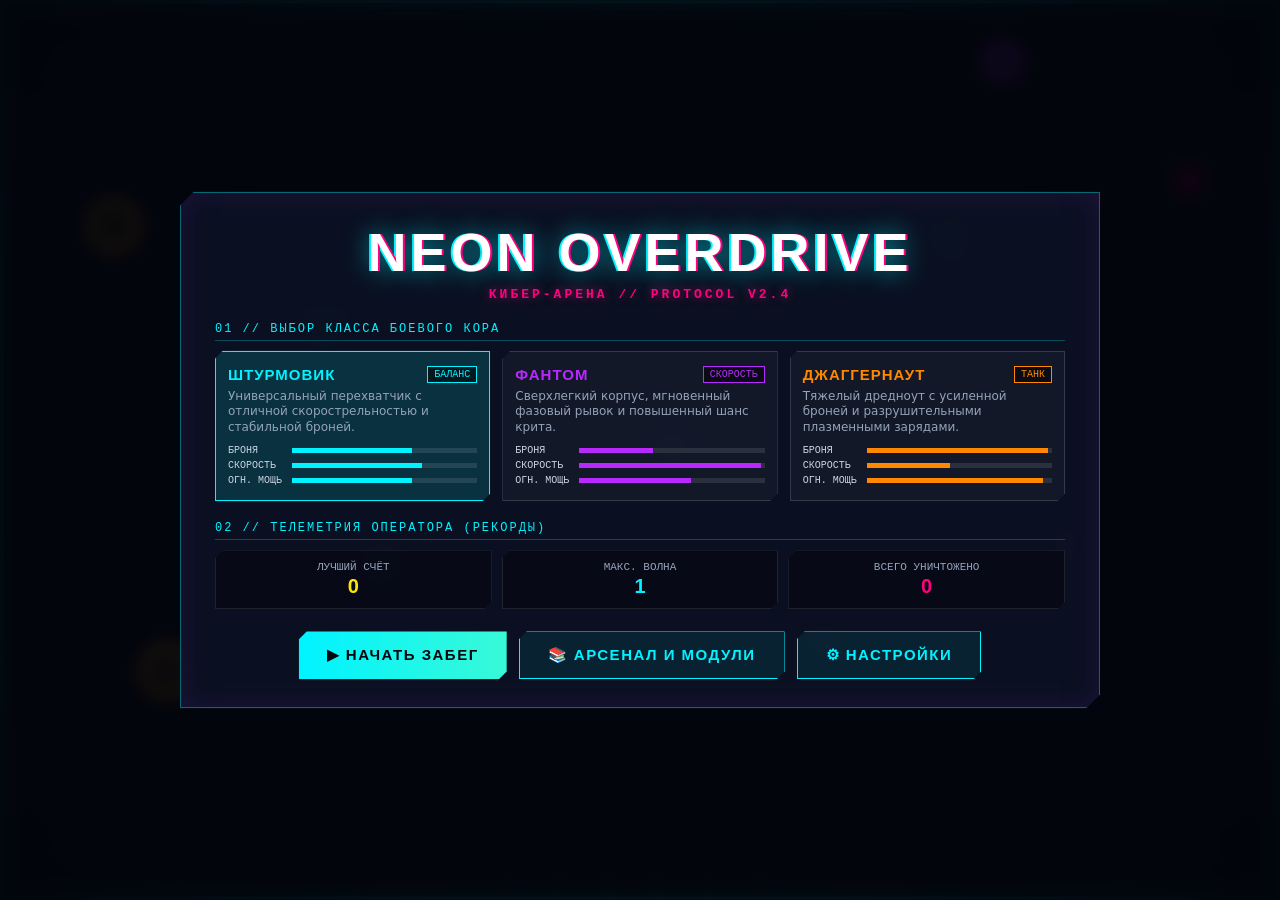
==== index.html @ 17bf81c7 "Add files via upload" ====
<!DOCTYPE html>
<html lang="ru">
<head>
    <meta charset="UTF-8">
    <meta name="viewport" content="width=device-width, initial-scale=1.0, maximum-scale=1.0, user-scalable=no">
    <title>Neon Overdrive — Играть онлайн в киберпанк арена-шутер</title>
    <link rel="stylesheet" href="style.css">
    <meta name="description" content="Динамичный неоновый киберпанк арена-шутер с прокачкой модулей, боссами и мобильным управлением. Играйте бесплатно в браузере!">
    <meta name="keywords" content="Neon Overdrive, киберпанк игра, браузерный шутер, играть онлайн">
</head>
<body>

    <div class="vignette"></div>
    <div class="scanlines"></div>

    <canvas id="gameCanvas"></canvas>

    <div id="hud">
        <div class="hud-top">
            <div class="hud-top-left cyber-clip-sm">
                <div class="hud-bar-row">
                    <div class="hud-bar-header">
                        <span style="color: var(--neon-pink);">КОРПУС [HP]</span>
                        <span id="hpText">100 / 100</span>
                    </div>
                    <div class="bar-track">
                        <div class="bar-fill" id="hpFill"></div>
                        <div id="hpDamageFlash"></div>
                    </div>
                </div>
                <div class="hud-bar-row">
                    <div class="hud-bar-header">
                        <span style="color: var(--neon-cyan);" id="lvlText">УРОВЕНЬ 1</span>
                        <span id="xpText" style="color: #94a3b8;">0 / 60 XP</span>
                    </div>
                    <div class="bar-track" style="height: 8px;">
                        <div class="bar-fill" id="xpFill"></div>
                    </div>
                </div>
            </div>

            <div class="hud-top-center">
                <div class="wave-panel cyber-clip-sm">
                    <div class="wave-badge" id="waveBadge">ВОЛНА 1</div>
                    <div class="timer-badge" id="survivalTimer">00:00</div>
                </div>
                <div class="boss-warning cyber-clip-sm" id="bossWarning">⚠ ОБНАРУЖЕН КИБЕР-БОСС ⚠</div>
            </div>

            <!-- Правый блок: Счет, Комбо, Кнопки Паузы и Звука -->
            <div class="hud-top-right">
                <div class="score-panel cyber-clip-sm">
                    <div class="score-value" id="scoreText">0</div>
                    <div class="combo-row">
                        <div class="combo-box" id="comboText">x1.0</div>
                        <div class="combo-timer-track">
                            <div class="combo-timer-fill" id="comboTimerFill"></div>
                        </div>
                    </div>
                </div>
                <div class="hud-icon-btns">
                    <button class="hud-btn cyber-clip-sm" id="hudPauseBtn" title="Пауза [ESC]">⏸ ESC</button>
                    <button class="hud-btn cyber-clip-sm" id="hudSoundBtn" title="Звук">🔊</button>
                </div>
            </div>
        </div>

        <!-- Нижняя панель -->
        <div class="hud-bottom">
            <!-- Левый нижний блок: Фазовый рывок и класс корабля -->
            <div class="hud-bottom-left cyber-clip-sm">
                <div class="hud-bar-header">
                    <span style="color: var(--neon-cyan);">ФАЗОВЫЙ РЫВОК [SHIFT/ПКМ]</span>
                    <span id="dashText" style="color: var(--neon-green);">ГОТОВ</span>
                </div>
                <div class="bar-track" style="height: 8px; margin-top: 4px;">
                    <div class="bar-fill" id="dashFill"></div>
                </div>
                <div class="ship-badge">
                    <span id="hudShipName">КОР: ШТУРМОВИК</span>
                    <span id="hudAutoFire" style="color: var(--neon-yellow);">АВТО-ОГОНЬ: ВЫКЛ</span>
                </div>
            </div>

            <!-- Центр снизу: Активные модули -->
            <div class="hud-modules-bar" id="hudModulesBar"></div>

            <!-- Правый нижний блок: Мини-радар -->
            <div class="radar-box cyber-clip-sm">
                <canvas id="radarCanvas" width="112" height="112"></canvas>
                <div class="radar-label">ТАКТ-РАДАР</div>
            </div>
        </div>
    </div>

    <!-- ================= 1. ГЛАВНОЕ МЕНЮ (TITLE SCREEN) ================= -->
    <div class="overlay-screen" id="startScreen">
        <div class="panel cyber-clip">
            <div class="glitch-title">NEON OVERDRIVE</div>
            <div class="protocol-sub">КИБЕР-АРЕНА // PROTOCOL v2.4</div>

            <div class="section-heading">01 // ВЫБОР КЛАССА БОЕВОГО КОРА</div>
            <div class="ship-selector" id="shipSelectorContainer"></div>

            <div class="section-heading">02 // ТЕЛЕМЕТРИЯ ОПЕРАТОРА (РЕКОРДЫ)</div>
            <div class="career-stats">
                <div class="career-box cyber-clip-sm">
                    <div class="career-label">ЛУЧШИЙ СЧЁТ</div>
                    <div class="career-val" id="careerBestScore">0</div>
                </div>
                <div class="career-box cyber-clip-sm">
                    <div class="career-label">МАКС. ВОЛНА</div>
                    <div class="career-val" id="careerMaxWave" style="color: var(--neon-cyan);">1</div>
                </div>
                <div class="career-box cyber-clip-sm">
                    <div class="career-label">ВСЕГО УНИЧТОЖЕНО</div>
                    <div class="career-val" id="careerTotalKills" style="color: var(--neon-pink);">0</div>
                </div>
            </div>

            <div class="menu-actions">
                <button class="neon-btn cyber-clip-sm" id="startBtn">▶ НАЧАТЬ ЗАБЕГ</button>
                <button class="neon-btn secondary cyber-clip-sm" id="openCodexBtn">📚 АРСЕНАЛ И МОДУЛИ</button>
                <button class="neon-btn secondary cyber-clip-sm" id="openSettingsBtn">⚙ НАСТРОЙКИ</button>
            </div>
        </div>
    </div>

    <!-- ================= ОКНО: АРСЕНАЛ И МОДУЛИ ================= -->
    <div class="overlay-screen hidden" id="codexScreen">
        <div class="panel cyber-clip">
            <div class="glitch-title" style="font-size: 30px;">БАЗА ДАННЫХ АРЕНЫ</div>
            <div class="protocol-sub" style="margin-bottom: 14px;">СПРАВОЧНИК МОДУЛЕЙ И ПРОТИВНИКОВ</div>

            <div class="tabs-header">
                <button class="tab-btn active cyber-clip-sm" id="tabModulesBtn">КИБЕР-МОДУЛИ (11)</button>
                <button class="tab-btn cyber-clip-sm" id="tabEnemiesBtn">УГРОЗЫ АРЕНЫ (5)</button>
            </div>

            <div class="codex-grid" id="codexGrid"></div>

            <button class="neon-btn secondary cyber-clip-sm" id="closeCodexBtn">← НАЗАД В МЕНЮ</button>
        </div>
    </div>

    <!-- ================= ОКНО: НАСТРОЙКИ ================= -->
    <div class="overlay-screen hidden" id="settingsScreen">
        <div class="panel cyber-clip" style="max-width: 620px;">
            <div class="glitch-title" style="font-size: 30px;">СИСТЕМНЫЕ НАСТРОЙКИ</div>
            <div class="protocol-sub" style="margin-bottom: 18px;">КОНФИГУРАЦИЯ ИНТЕРФЕЙСА И СЕНСОРОВ</div>

            <div class="settings-list">
                <div class="setting-row cyber-clip-sm">
                    <label for="sfxVolumeSlider">ГРОМКОСТЬ ЗВУКА (SFX): <span id="sfxVolumeVal" style="color: var(--neon-cyan);">100%</span></label>
                    <input type="range" id="sfxVolumeSlider" min="0" max="100" value="100">
                </div>
                <div class="setting-row cyber-clip-sm">
                    <label for="shakeIntensitySlider">ТРЯСКА ЭКРАНА: <span id="shakeIntensityVal" style="color: var(--neon-cyan);">100%</span></label>
                    <input type="range" id="shakeIntensitySlider" min="0" max="150" value="100">
                </div>
                <div class="setting-row cyber-clip-sm">
                    <label>АВТО-СТРЕЛЬБА (БЕЗ ЗАЖАТИЯ ЛКМ)</label>
                    <button class="toggle-btn off cyber-clip-sm" id="autoFireToggle">ВЫКЛ</button>
                </div>
                <div class="setting-row cyber-clip-sm">
                    <label>ВСПЛЫВАЮЩИЕ ЦИФРЫ УРОНА</label>
                    <button class="toggle-btn cyber-clip-sm" id="damageNumbersToggle">ВКЛ</button>
                </div>
            </div>

            <button class="neon-btn cyber-clip-sm" id="closeSettingsBtn">СОХРАНИТЬ И ВЕРНУТЬСЯ</button>
        </div>
    </div>

    <!-- ================= 3. ДЕТАЛЬНОЕ МЕНЮ ПАУЗЫ (ESC) ================= -->
    <div class="overlay-screen hidden" id="pauseScreen">
        <div class="panel pause-panel cyber-clip">
            <div class="pause-header">
                <div>
                    <div class="pause-title">СИСТЕМА НА ПАУЗЕ</div>
                    <div style="font-family: var(--font-mono); font-size: 12px; color: #94a3b8;">ТАКТИЧЕСКИЙ ТЕРМИНАЛ // НАЖМИТЕ [ESC] ДЛЯ ВОЗВРАТА В БОЙ</div>
                </div>
                <div style="font-family: var(--font-mono); font-size: 13px; color: var(--neon-yellow);" id="pauseShipTitle">КОР: ШТУРМОВИК</div>
            </div>

            <div class="pause-grid">
                <!-- Левая колонка: Тактическая сводка характеристик -->
                <div class="pause-col cyber-clip-sm">
                    <div class="pause-col-title">01 // ХАРАКТЕРИСТИКИ КОРА</div>
                    <div class="stat-line"><span>ЦЕЛОСТНОСТЬ (HP):</span><span id="pStatHp" style="color: var(--neon-pink);">100 / 100</span></div>
                    <div class="stat-line"><span>УРОН ЗА СНАРЯД:</span><span id="pStatDmg">24</span></div>
                    <div class="stat-line"><span>СКОРОСТРЕЛЬНОСТЬ:</span><span id="pStatRate">5.5 / СЕК</span></div>
                    <div class="stat-line"><span>ЗАЛП (СНАРЯДОВ):</span><span id="pStatProj">1</span></div>
                    <div class="stat-line"><span>ШАНС / МНОЖ. КРИТА:</span><span id="pStatCrit" style="color: var(--neon-yellow);">15% / x1.5</span></div>
                    <div class="stat-line"><span>СКОРОСТЬ ПОЛЁТА:</span><span id="pStatSpeed">330</span></div>
                    <div class="stat-line"><span>ПЕРЕЗАРЯДКА РЫВКА:</span><span id="pStatDash">1.60 СЕК</span></div>
                    <div class="stat-line"><span>ПРОБОЙ / РИКОШЕТ:</span><span id="pStatPierce">0 / 0</span></div>
                    <div class="stat-line"><span>НАНО-СИФОН (ЛЕЧЕНИЕ):</span><span id="pStatVamp" style="color: var(--neon-green);">0%</span></div>
                    <div class="stat-line"><span>ОРБИТАЛЬНЫЕ ДРОНЫ:</span><span id="pStatDrones">0</span></div>
                </div>

                <!-- Центральная колонка: Статистика текущего забега -->
                <div class="pause-col cyber-clip-sm">
                    <div class="pause-col-title">02 // ТЕЛЕМЕТРИЯ ЗАБЕГА</div>
                    <div class="stat-line"><span>ТЕКУЩАЯ ВОЛНА:</span><span id="pRunWave" style="color: var(--neon-cyan);">1</span></div>
                    <div class="stat-line"><span>ВРЕМЯ В БОЮ:</span><span id="pRunTime">00:00</span></div>
                    <div class="stat-line"><span>УНИЧТОЖЕНО ВРАГОВ:</span><span id="pRunKills">0</span></div>
                    <div class="stat-line"><span>СОБРАНО КРИСТАЛЛОВ:</span><span id="pRunCrystals" style="color: var(--neon-green);">0</span></div>
                    <div class="stat-line"><span>НАНЕСЕНО УРОНА:</span><span id="pRunDamage">0</span></div>
                    <div class="stat-line"><span>УРОВЕНЬ СИСТЕМЫ:</span><span id="pRunLevel">1</span></div>
                    <div class="stat-line"><span>ТЕКУЩИЙ СЧЁТ:</span><span id="pRunScore" style="color: var(--neon-yellow);">0</span></div>
                    <div class="stat-line"><span>ЛИЧНЫЙ РЕКОРД:</span><span id="pRunBest">0</span></div>
                </div>

                <!-- Правая колонка: Установленные модули и быстрые настройки -->
                <div class="pause-col cyber-clip-sm">
                    <div class="pause-col-title">03 // УСТАНОВЛЕННЫЕ МОДУЛИ</div>
                    <div class="pause-modules-grid" id="pauseModulesGrid">
                        <div style="font-size: 12px; color: #64748b; font-family: var(--font-mono);">Модули ещё не установлены</div>
                    </div>

                    <div class="pause-quick-settings">
                        <div style="font-family: var(--font-mono); font-size: 11px; color: var(--neon-cyan);">БЫСТРАЯ НАСТРОЙКА</div>
                        <div style="display: flex; justify-content: space-between; align-items: center; font-family: var(--font-mono); font-size: 12px;">
                            <span>ГРОМКОСТЬ SFX:</span>
                            <input type="range" id="pauseSfxSlider" min="0" max="100" value="100" style="width: 110px;">
                        </div>
                        <div style="display: flex; justify-content: space-between; align-items: center; font-family: var(--font-mono); font-size: 12px;">
                            <span>ТРЯСКА КАМЕРЫ:</span>
                            <button class="toggle-btn cyber-clip-sm" id="pauseShakeToggle" style="padding: 3px 10px;">ВКЛ</button>
                        </div>
                        <div style="display: flex; justify-content: space-between; align-items: center; font-family: var(--font-mono); font-size: 12px;">
                            <span>АВТО-ОГОНЬ:</span>
                            <button class="toggle-btn off cyber-clip-sm" id="pauseAutoFireToggle" style="padding: 3px 10px;">ВЫКЛ</button>
                        </div>
                    </div>
                </div>
            </div>

            <div class="menu-actions">
                <button class="neon-btn cyber-clip-sm" id="resumeBtn">▶ ПРОДОЛЖИТЬ [ESC]</button>
                <button class="neon-btn secondary cyber-clip-sm" id="pauseRestartBtn">↻ ПЕРЕЗАПУСТИТЬ</button>
                <button class="neon-btn danger cyber-clip-sm" id="pauseMainMenuBtn">⌂ В ГЛАВНОЕ МЕНЮ</button>
            </div>
        </div>
    </div>

    <div class="overlay-screen hidden" id="upgradeScreen">
        <div class="panel cyber-clip">
            <div class="glitch-title" style="font-size: 32px; color: var(--neon-yellow);">СИНТЕЗ МОДУЛЯ</div>
            <div class="protocol-sub" style="color: #cbd5e1; margin-bottom: 18px;">ВЫБЕРИТЕ КИБЕРНЕТИЧЕСКОЕ УЛУЧШЕНИЕ</div>
            <div class="cards-row" id="upgradeCardsContainer"></div>
        </div>
    </div>

    <div class="overlay-screen hidden" id="gameOverScreen">
        <div class="panel cyber-clip">
            <div class="glitch-title" style="font-size: 36px; text-shadow: 2px 0 var(--neon-red), -2px 0 var(--neon-pink);">СИСТЕМА ОТКЛЮЧЕНА</div>
            <div class="protocol-sub" id="newRecordBadge" style="color: var(--neon-yellow); display: none; margin-bottom: 10px;">★ УСТАНОВЛЕН НОВЫЙ РЕКОРД АРЕНЫ ★</div>

            <div class="gameover-stats">
                <div class="stat-box cyber-clip-sm">
                    <div class="stat-label">ИТОГОВЫЙ СЧЁТ</div>
                    <div class="stat-val" id="finalScore">0</div>
                </div>
                <div class="stat-box cyber-clip-sm">
                    <div class="stat-label">ВОЛНА / ВРЕМЯ</div>
                    <div class="stat-val" id="finalWaveTime" style="color: var(--neon-pink);">1 / 00:00</div>
                </div>
                <div class="stat-box cyber-clip-sm">
                    <div class="stat-label">УНИЧТОЖЕНО</div>
                    <div class="stat-val" id="finalKills" style="color: var(--neon-green);">0</div>
                </div>
                <div class="stat-box cyber-clip-sm">
                    <div class="stat-label">НАНЕСЕНО УРОНА</div>
                    <div class="stat-val" id="finalDamage" style="color: var(--neon-yellow);">0</div>
                </div>
            </div>

            <div class="section-heading">СОБРАННЫЕ МОДУЛИ В ЭТОМ ЗАБЕГЕ</div>
            <div class="pause-modules-grid" id="gameOverModulesGrid" style="max-height: 115px; margin-bottom: 20px; text-align: left;"></div>

            <div class="menu-actions">
                <button class="neon-btn cyber-clip-sm" id="restartBtn">↻ ИГРАТЬ СНОВА [ENTER]</button>
                <button class="neon-btn secondary cyber-clip-sm" id="overMainMenuBtn">⌂ В ГЛАВНОЕ МЕНЮ</button>
            </div>
        </div>
    </div>


    <script src="script.js"></script>
</body>
</html>
---- style.css ----
:root {
            --bg-dark: #05060c;
            --neon-cyan: #00f3ff;
            --neon-pink: #ff007f;
            --neon-purple: #b829ff;
            --neon-yellow: #ffe600;
            --neon-green: #00ff88;
            --neon-red: #ff2a2a;
            --neon-orange: #ff8800;
            --glass-bg: rgba(8, 12, 24, 0.86);
            --glass-panel: rgba(12, 18, 36, 0.9);
            --glass-border: rgba(0, 243, 255, 0.38);
            --font-display: 'Segoe UI', 'Orbitron', 'Arial Black', Impact, sans-serif;
            --font-mono: 'Consolas', 'Courier New', monospace;
            --font-ui: 'Segoe UI', system-ui, -apple-system, sans-serif;
        }

        * {
            box-sizing: border-box;
            margin: 0;
            padding: 0;
            user-select: none;
            -webkit-user-select: none;
        }

        html, body {
            width: 100%;
            height: 100%;
            overflow: hidden;
            background-color: var(--bg-dark);
            font-family: var(--font-ui);
            color: #f1f5f9;
        }

        #gameCanvas {
            display: block;
            width: 100vw;
            height: 100vh;
            cursor: crosshair;
        }

        .scanlines {
            position: fixed;
            inset: 0;
            pointer-events: none;
            background: linear-gradient(
                rgba(18, 16, 16, 0) 50%, 
                rgba(0, 0, 0, 0.22) 50%
            );
            background-size: 100% 4px;
            z-index: 5;
        }

        .vignette {
            position: fixed;
            inset: 0;
            pointer-events: none;
            background: radial-gradient(circle at center, transparent 55%, rgba(2, 3, 8, 0.85) 100%);
            z-index: 4;
        }

        .cyber-clip {
            clip-path: polygon(
                14px 0, 100% 0, 
                100% calc(100% - 14px), calc(100% - 14px) 100%, 
                0 100%, 0 14px
            );
        }

        .cyber-clip-sm {
            clip-path: polygon(
                8px 0, 100% 0, 
                100% calc(100% - 8px), calc(100% - 8px) 100%, 
                0 100%, 0 8px
            );
        }

        #hud {
            position: fixed;
            inset: 0;
            padding: 14px 20px;
            display: flex;
            flex-direction: column;
            justify-content: space-between;
            pointer-events: none;
            z-index: 10;
            opacity: 0;
            transition: opacity 0.25s ease;
        }

        #hud.visible {
            opacity: 1;
        }

        .hud-top {
            display: flex;
            justify-content: space-between;
            align-items: flex-start;
            gap: 16px;
        }

        .hud-top-left {
            display: flex;
            flex-direction: column;
            gap: 8px;
            background: var(--glass-bg);
            border: 1px solid var(--glass-border);
            padding: 10px 14px;
            min-width: 270px;
            backdrop-filter: blur(6px);
        }

        .hud-bar-row {
            display: flex;
            flex-direction: column;
            gap: 3px;
        }

        .hud-bar-header {
            display: flex;
            justify-content: space-between;
            font-family: var(--font-mono);
            font-size: 12px;
            font-weight: 700;
            letter-spacing: 1px;
        }

        .bar-track {
            width: 100%;
            height: 11px;
            background: rgba(255, 255, 255, 0.08);
            border: 1px solid rgba(255, 255, 255, 0.18);
            overflow: hidden;
            position: relative;
        }

        .bar-fill {
            height: 100%;
            width: 100%;
            transition: width 0.12s ease-out;
        }

        #hpFill {
            background: linear-gradient(90deg, #ff0055, #ff3b7f);
            box-shadow: 0 0 12px var(--neon-pink);
        }

        #hpDamageFlash {
            position: absolute;
            inset: 0;
            background: #ffffff;
            opacity: 0;
            pointer-events: none;
            transition: opacity 0.18s ease-out;
        }

        #xpFill {
            background: linear-gradient(90deg, var(--neon-purple), var(--neon-cyan), var(--neon-green));
            box-shadow: 0 0 10px var(--neon-cyan);
            width: 0%;
        }

        .hud-top-center {
            display: flex;
            flex-direction: column;
            align-items: center;
            gap: 6px;
        }

        .wave-panel {
            display: flex;
            align-items: center;
            gap: 14px;
            background: var(--glass-bg);
            border: 1px solid var(--glass-border);
            padding: 7px 20px;
            backdrop-filter: blur(6px);
        }

        .wave-badge {
            font-family: var(--font-display);
            font-size: 17px;
            font-weight: 900;
            letter-spacing: 2px;
            color: var(--neon-cyan);
            text-shadow: 0 0 12px rgba(0, 243, 255, 0.8);
        }

        .timer-badge {
            font-family: var(--font-mono);
            font-size: 15px;
            font-weight: 700;
            color: #cbd5e1;
            border-left: 1px solid rgba(255, 255, 255, 0.2);
            padding-left: 14px;
        }

        .boss-warning {
            font-family: var(--font-display);
            font-size: 12px;
            font-weight: 800;
            color: var(--neon-red);
            background: rgba(255, 42, 42, 0.14);
            border: 1px solid var(--neon-red);
            padding: 3px 12px;
            text-shadow: 0 0 10px var(--neon-red);
            letter-spacing: 2px;
            animation: pulseText 0.7s infinite alternate;
            display: none;
        }

        @keyframes pulseText {
            from { opacity: 0.6; transform: scale(0.98); }
            to { opacity: 1; transform: scale(1.04); }
        }

        .hud-top-right {
            display: flex;
            align-items: flex-start;
            gap: 10px;
        }

        .score-panel {
            background: var(--glass-bg);
            border: 1px solid var(--glass-border);
            padding: 8px 14px;
            text-align: right;
            min-width: 195px;
            backdrop-filter: blur(6px);
        }

        .score-value {
            font-family: var(--font-display);
            font-size: 24px;
            font-weight: 900;
            color: #ffffff;
            text-shadow: 0 0 12px rgba(0, 243, 255, 0.5);
            line-height: 1.1;
        }

        .combo-row {
            display: flex;
            align-items: center;
            justify-content: flex-end;
            gap: 8px;
            margin-top: 3px;
        }

        .combo-box {
            font-family: var(--font-mono);
            font-size: 14px;
            font-weight: 800;
            color: var(--neon-yellow);
            text-shadow: 0 0 8px rgba(255, 230, 0, 0.7);
        }

        .combo-timer-track {
            width: 54px;
            height: 5px;
            background: rgba(255, 255, 255, 0.12);
            overflow: hidden;
        }

        .combo-timer-fill {
            height: 100%;
            width: 0%;
            background: var(--neon-yellow);
        }

        .hud-icon-btns {
            display: flex;
            flex-direction: column;
            gap: 6px;
            pointer-events: auto;
        }

        .hud-btn {
            background: var(--glass-bg);
            border: 1px solid var(--glass-border);
            color: var(--neon-cyan);
            height: 36px;
            padding: 0 11px;
            font-family: var(--font-mono);
            font-size: 12px;
            font-weight: 700;
            display: flex;
            align-items: center;
            justify-content: center;
            gap: 5px;
            cursor: pointer;
            backdrop-filter: blur(6px);
            transition: all 0.18s ease;
        }

        .hud-btn:hover {
            border-color: var(--neon-cyan);
            background: rgba(0, 243, 255, 0.16);
            box-shadow: 0 0 14px rgba(0, 243, 255, 0.45);
        }

        .hud-bottom {
            display: flex;
            justify-content: space-between;
            align-items: flex-end;
            gap: 16px;
        }

        .hud-bottom-left {
            background: var(--glass-bg);
            border: 1px solid var(--glass-border);
            padding: 10px 14px;
            min-width: 240px;
            backdrop-filter: blur(6px);
        }

        #dashFill {
            background: linear-gradient(90deg, #0099ff, var(--neon-cyan));
            box-shadow: 0 0 10px var(--neon-cyan);
        }

        .ship-badge {
            font-family: var(--font-mono);
            font-size: 11px;
            color: #94a3b8;
            margin-top: 5px;
            display: flex;
            justify-content: space-between;
        }

        .hud-modules-bar {
            display: flex;
            flex-wrap: wrap;
            justify-content: center;
            gap: 6px;
            max-width: 520px;
            pointer-events: auto;
        }

        .hud-mod-slot {
            width: 38px;
            height: 38px;
            background: var(--glass-bg);
            border: 1px solid rgba(0, 243, 255, 0.45);
            display: flex;
            align-items: center;
            justify-content: center;
            font-size: 18px;
            position: relative;
            cursor: help;
            transition: transform 0.15s ease, border-color 0.15s ease;
        }

        .hud-mod-slot:hover {
            transform: translateY(-3px);
            border-color: var(--neon-yellow);
            z-index: 25;
        }

        .hud-mod-lvl {
            position: absolute;
            bottom: 1px;
            right: 2px;
            font-family: var(--font-mono);
            font-size: 10px;
            font-weight: 800;
            color: var(--neon-yellow);
            background: rgba(0, 0, 0, 0.8);
            padding: 0 3px;
        }

        .hud-mod-tooltip {
            position: absolute;
            bottom: 46px;
            left: 50%;
            transform: translateX(-50%);
            background: rgba(6, 10, 22, 0.96);
            border: 1px solid var(--neon-cyan);
            padding: 8px 10px;
            width: 210px;
            text-align: left;
            pointer-events: none;
            opacity: 0;
            transition: opacity 0.15s ease;
            box-shadow: 0 0 18px rgba(0, 243, 255, 0.35);
        }

        .hud-mod-slot:hover .hud-mod-tooltip {
            opacity: 1;
        }

        .radar-box {
            background: var(--glass-bg);
            border: 1px solid var(--glass-border);
            padding: 6px;
            display: flex;
            flex-direction: column;
            align-items: center;
            backdrop-filter: blur(6px);
        }

        #radarCanvas {
            width: 112px;
            height: 112px;
            display: block;
        }

        .radar-label {
            font-family: var(--font-mono);
            font-size: 10px;
            color: var(--neon-cyan);
            letter-spacing: 1px;
            margin-top: 3px;
        }

        .overlay-screen {
            position: fixed;
            inset: 0;
            z-index: 20;
            display: flex;
            align-items: center;
            justify-content: center;
            background: rgba(4, 6, 14, 0.72);
            backdrop-filter: blur(8px);
            padding: 16px;
            transition: opacity 0.25s ease;
            overflow-y: auto;
        }

        .overlay-screen.hidden {
            opacity: 0;
            pointer-events: none;
        }

        .panel {
            background: var(--glass-panel);
            border: 1px solid var(--glass-border);
            padding: 28px 34px;
            max-width: 920px;
            width: 100%;
            text-align: center;
            box-shadow: 0 0 50px rgba(0, 243, 255, 0.18), inset 0 0 28px rgba(184, 41, 255, 0.12);
            position: relative;
        }

        .glitch-title {
            font-family: var(--font-display);
            font-size: clamp(30px, 5vw, 54px);
            font-weight: 900;
            letter-spacing: 4px;
            color: #ffffff;
            text-shadow: 
                2px 0 var(--neon-pink), 
                -2px 0 var(--neon-cyan),
                0 0 24px rgba(0, 243, 255, 0.65);
            position: relative;
            animation: glitchSkew 4s infinite linear alternate-reverse;
            margin-bottom: 4px;
        }

        @keyframes glitchSkew {
            0%, 92%, 100% { transform: skew(0deg); }
            94% { transform: skew(-3deg); text-shadow: 4px 0 var(--neon-pink), -4px 0 var(--neon-cyan); }
            96% { transform: skew(3deg); text-shadow: -3px 0 var(--neon-yellow), 3px 0 var(--neon-purple); }
            98% { transform: skew(0deg); }
        }

        .protocol-sub {
            font-family: var(--font-mono);
            font-size: 13px;
            letter-spacing: 3px;
            color: var(--neon-pink);
            text-transform: uppercase;
            font-weight: 700;
            margin-bottom: 20px;
            text-shadow: 0 0 10px rgba(255, 0, 127, 0.6);
        }

        .section-heading {
            font-family: var(--font-mono);
            font-size: 12px;
            letter-spacing: 2px;
            color: var(--neon-cyan);
            text-transform: uppercase;
            margin-bottom: 10px;
            text-align: left;
            border-bottom: 1px solid rgba(0, 243, 255, 0.25);
            padding-bottom: 4px;
        }

        .ship-selector {
            display: grid;
            grid-template-columns: repeat(3, 1fr);
            gap: 12px;
            margin-bottom: 20px;
        }

        .ship-card {
            background: rgba(255, 255, 255, 0.03);
            border: 1px solid rgba(255, 255, 255, 0.15);
            padding: 14px 12px;
            text-align: left;
            cursor: pointer;
            transition: all 0.2s ease;
            position: relative;
        }

        .ship-card:hover {
            background: rgba(0, 243, 255, 0.08);
            border-color: rgba(0, 243, 255, 0.5);
        }

        .ship-card.selected {
            background: rgba(0, 243, 255, 0.14);
            border-color: var(--neon-cyan);
            box-shadow: 0 0 20px rgba(0, 243, 255, 0.25);
        }

        .ship-card-header {
            display: flex;
            justify-content: space-between;
            align-items: center;
            margin-bottom: 6px;
        }

        .ship-name {
            font-family: var(--font-display);
            font-size: 15px;
            font-weight: 800;
            letter-spacing: 1px;
        }

        .ship-tag {
            font-family: var(--font-mono);
            font-size: 10px;
            padding: 2px 6px;
            background: rgba(0, 0, 0, 0.5);
            border: 1px solid currentColor;
        }

        .ship-desc {
            font-size: 12px;
            color: #94a3b8;
            margin-bottom: 10px;
            line-height: 1.3;
        }

        .ship-stat-bars {
            display: flex;
            flex-direction: column;
            gap: 4px;
            font-family: var(--font-mono);
            font-size: 10px;
            color: #cbd5e1;
        }

        .mini-stat-row {
            display: flex;
            align-items: center;
            gap: 6px;
        }

        .mini-stat-row span:first-child {
            width: 58px;
        }

        .mini-bar {
            flex: 1;
            height: 5px;
            background: rgba(255, 255, 255, 0.1);
        }

        .mini-bar-fill {
            height: 100%;
            background: var(--neon-cyan);
        }

        .career-stats {
            display: grid;
            grid-template-columns: repeat(3, 1fr);
            gap: 10px;
            margin-bottom: 22px;
        }

        .career-box {
            background: rgba(0, 0, 0, 0.35);
            border: 1px solid rgba(255, 255, 255, 0.1);
            padding: 10px;
        }

        .career-label {
            font-family: var(--font-mono);
            font-size: 11px;
            color: #94a3b8;
        }

        .career-val {
            font-family: var(--font-display);
            font-size: 20px;
            font-weight: 800;
            color: var(--neon-yellow);
            margin-top: 2px;
        }

        .menu-actions {
            display: flex;
            flex-wrap: wrap;
            justify-content: center;
            gap: 12px;
        }

        .neon-btn {
            font-family: var(--font-display);
            font-size: 15px;
            font-weight: 800;
            letter-spacing: 1.5px;
            text-transform: uppercase;
            color: #05070f;
            background: linear-gradient(90deg, var(--neon-cyan), #38f9d7);
            border: none;
            padding: 14px 28px;
            cursor: pointer;
            box-shadow: 0 0 22px rgba(0, 243, 255, 0.55);
            transition: all 0.18s ease;
        }

        .neon-btn:hover {
            transform: translateY(-2px);
            box-shadow: 0 0 32px rgba(0, 243, 255, 0.9);
            background: linear-gradient(90deg, #66f8ff, #7affdf);
        }

        .neon-btn.secondary {
            background: rgba(0, 243, 255, 0.08);
            color: var(--neon-cyan);
            border: 1px solid var(--neon-cyan);
            box-shadow: none;
        }

        .neon-btn.secondary:hover {
            background: rgba(0, 243, 255, 0.2);
            box-shadow: 0 0 18px rgba(0, 243, 255, 0.4);
        }

        .neon-btn.danger {
            background: rgba(255, 42, 42, 0.12);
            color: var(--neon-red);
            border: 1px solid var(--neon-red);
            box-shadow: none;
        }

        .neon-btn.danger:hover {
            background: rgba(255, 42, 42, 0.25);
            box-shadow: 0 0 18px rgba(255, 42, 42, 0.45);
        }

        .tabs-header {
            display: flex;
            justify-content: center;
            gap: 10px;
            margin-bottom: 16px;
        }

        .tab-btn {
            font-family: var(--font-mono);
            font-size: 13px;
            font-weight: 700;
            padding: 8px 18px;
            background: rgba(255, 255, 255, 0.05);
            border: 1px solid rgba(255, 255, 255, 0.2);
            color: #cbd5e1;
            cursor: pointer;
        }

        .tab-btn.active {
            background: rgba(0, 243, 255, 0.18);
            border-color: var(--neon-cyan);
            color: var(--neon-cyan);
        }

        .codex-grid {
            display: grid;
            grid-template-columns: repeat(auto-fill, minmax(240px, 1fr));
            gap: 10px;
            max-height: 360px;
            overflow-y: auto;
            text-align: left;
            padding-right: 4px;
            margin-bottom: 18px;
        }

        .codex-item {
            background: rgba(255, 255, 255, 0.04);
            border: 1px solid rgba(255, 255, 255, 0.12);
            padding: 10px 12px;
            display: flex;
            gap: 10px;
            align-items: flex-start;
        }

        .codex-icon {
            font-size: 22px;
            min-width: 32px;
            text-align: center;
        }

        .settings-list {
            display: flex;
            flex-direction: column;
            gap: 14px;
            max-width: 520px;
            margin: 0 auto 22px;
            text-align: left;
        }

        .setting-row {
            display: flex;
            justify-content: space-between;
            align-items: center;
            background: rgba(255, 255, 255, 0.04);
            border: 1px solid rgba(255, 255, 255, 0.12);
            padding: 12px 16px;
        }

        .setting-row label {
            font-family: var(--font-mono);
            font-size: 13px;
            color: #e2e8f0;
        }

        input[type="range"] {
            accent-color: var(--neon-cyan);
            cursor: pointer;
            width: 140px;
        }

        .toggle-btn {
            font-family: var(--font-mono);
            font-size: 12px;
            font-weight: 700;
            padding: 5px 14px;
            border: 1px solid var(--neon-cyan);
            background: rgba(0, 243, 255, 0.15);
            color: var(--neon-cyan);
            cursor: pointer;
            min-width: 74px;
        }

        .toggle-btn.off {
            border-color: #64748b;
            background: rgba(100, 116, 139, 0.15);
            color: #94a3b8;
        }

        .pause-panel {
            max-width: 1060px;
            text-align: left;
        }

        .pause-header {
            display: flex;
            justify-content: space-between;
            align-items: center;
            border-bottom: 1px solid rgba(0, 243, 255, 0.3);
            padding-bottom: 12px;
            margin-bottom: 18px;
        }

        .pause-title {
            font-family: var(--font-display);
            font-size: 26px;
            font-weight: 900;
            letter-spacing: 3px;
            color: var(--neon-cyan);
            text-shadow: 0 0 14px rgba(0, 243, 255, 0.6);
        }

        .pause-grid {
            display: grid;
            grid-template-columns: 1fr 1fr 1.15fr;
            gap: 16px;
            margin-bottom: 20px;
        }

        .pause-col {
            background: rgba(0, 0, 0, 0.35);
            border: 1px solid rgba(255, 255, 255, 0.12);
            padding: 14px;
            display: flex;
            flex-direction: column;
            gap: 8px;
        }

        .pause-col-title {
            font-family: var(--font-mono);
            font-size: 12px;
            font-weight: 700;
            letter-spacing: 1.5px;
            color: var(--neon-pink);
            text-transform: uppercase;
            border-bottom: 1px solid rgba(255, 0, 127, 0.3);
            padding-bottom: 5px;
            margin-bottom: 4px;
        }

        .stat-line {
            display: flex;
            justify-content: space-between;
            font-family: var(--font-mono);
            font-size: 12px;
            padding: 3px 0;
            border-bottom: 1px dashed rgba(255, 255, 255, 0.06);
        }

        .stat-line span:first-child {
            color: #94a3b8;
        }

        .stat-line span:last-child {
            color: #ffffff;
            font-weight: 700;
        }

        .pause-modules-grid {
            display: grid;
            grid-template-columns: repeat(auto-fill, minmax(145px, 1fr));
            gap: 8px;
            max-height: 185px;
            overflow-y: auto;
            padding-right: 2px;
        }

        .pause-mod-card {
            background: rgba(255, 255, 255, 0.04);
            border: 1px solid rgba(0, 243, 255, 0.25);
            padding: 7px 9px;
            display: flex;
            align-items: center;
            gap: 8px;
        }

        .pause-quick-settings {
            margin-top: auto;
            padding-top: 10px;
            border-top: 1px solid rgba(255, 255, 255, 0.12);
            display: flex;
            flex-direction: column;
            gap: 8px;
        }

        .cards-row {
            display: grid;
            grid-template-columns: repeat(3, 1fr);
            gap: 14px;
        }

        .upgrade-card {
            background: rgba(14, 20, 40, 0.94);
            border: 1px solid rgba(0, 243, 255, 0.35);
            padding: 20px 14px;
            cursor: pointer;
            transition: all 0.2s ease;
            display: flex;
            flex-direction: column;
            align-items: center;
            text-align: center;
        }

        .upgrade-card:hover {
            transform: translateY(-5px);
            border-color: var(--neon-cyan);
            box-shadow: 0 10px 28px rgba(0, 243, 255, 0.35);
        }

        .upgrade-card.rare { border-color: rgba(184, 41, 255, 0.6); }
        .upgrade-card.rare:hover { border-color: var(--neon-purple); box-shadow: 0 10px 28px rgba(184, 41, 255, 0.45); }
        .upgrade-card.legendary { border-color: rgba(255, 230, 0, 0.65); }
        .upgrade-card.legendary:hover { border-color: var(--neon-yellow); box-shadow: 0 10px 28px rgba(255, 230, 0, 0.45); }

        .card-icon {
            width: 50px;
            height: 50px;
            display: flex;
            align-items: center;
            justify-content: center;
            font-size: 26px;
            margin-bottom: 10px;
            background: rgba(0, 243, 255, 0.12);
            border: 1px solid rgba(0, 243, 255, 0.35);
        }

        /* Статистика на экране поражения */
        .gameover-stats {
            display: grid;
            grid-template-columns: repeat(4, 1fr);
            gap: 10px;
            margin: 18px 0;
        }

        .stat-box {
            background: rgba(255, 255, 255, 0.04);
            border: 1px solid rgba(255, 255, 255, 0.12);
            padding: 12px 8px;
        }

        .stat-label {
            font-family: var(--font-mono);
            font-size: 11px;
            color: #94a3b8;
        }

        .stat-val {
            font-family: var(--font-display);
            font-size: 20px;
            font-weight: 800;
            color: var(--neon-cyan);
            margin-top: 4px;
        }

        /* Скроллбар в стиле киберпанк */
        ::-webkit-scrollbar { width: 5px; }
        ::-webkit-scrollbar-track { background: rgba(0, 0, 0, 0.3); }
        ::-webkit-scrollbar-thumb { background: var(--neon-cyan); }

        /* Адаптивность */
        @media (max-width: 860px) {
            .pause-grid { grid-template-columns: 1fr; max-height: 62vh; overflow-y: auto; }
            .ship-selector, .cards-row { grid-template-columns: 1fr; }
            .gameover-stats { grid-template-columns: repeat(2, 1fr); }
            .hud-top-left { min-width: 170px; padding: 8px; }
            .score-panel { min-width: 135px; }
            .radar-box { display: none; }
        }
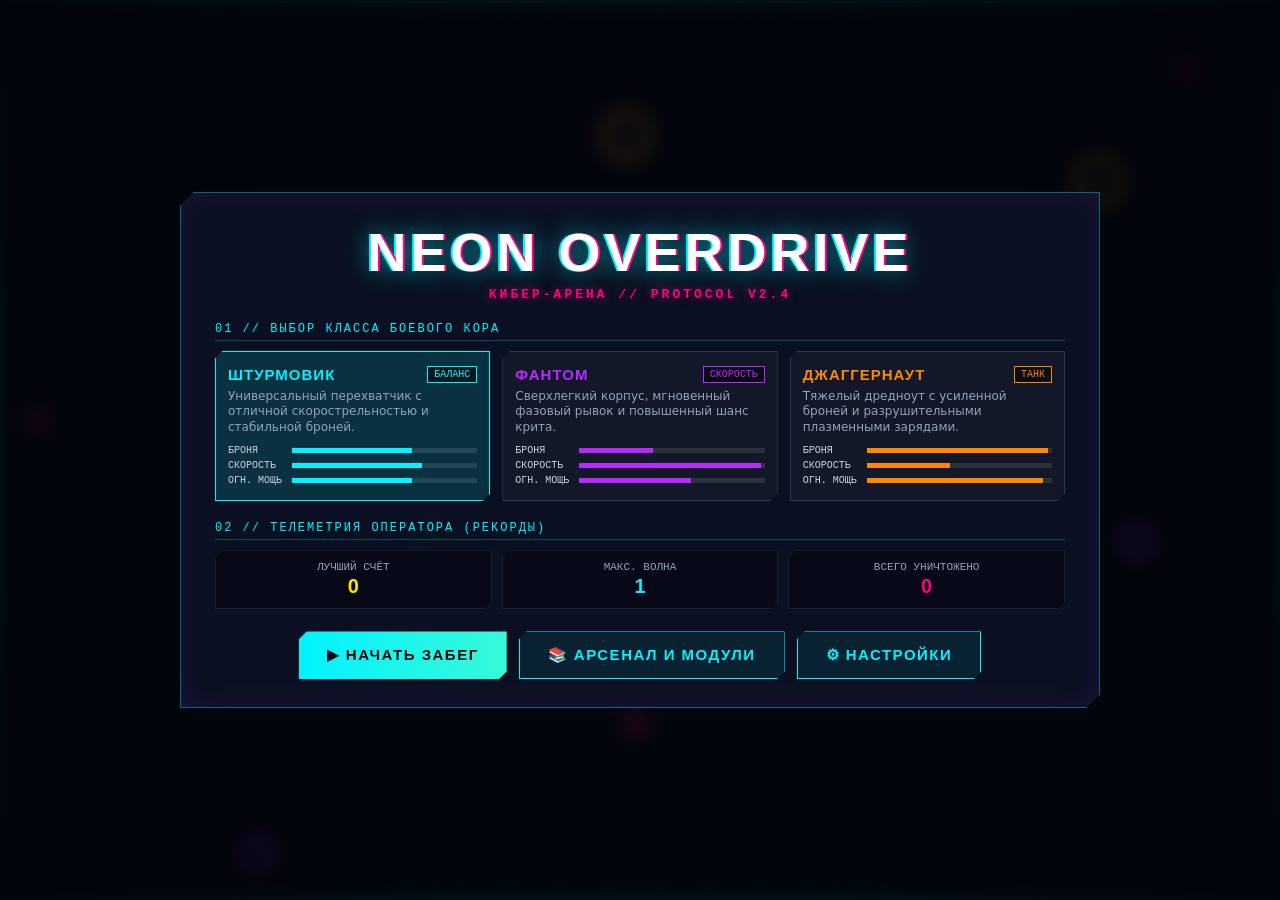
==== commit 3ad683f3: "Update print statement from 'Hello' to 'Goodbye'" ====
--- a/index.html
+++ b/index.html
@@ -7,6 +7,12 @@
     <link rel="stylesheet" href="style.css">
     <meta name="description" content="Динамичный неоновый киберпанк арена-шутер с прокачкой модулей, боссами и мобильным управлением. Играйте бесплатно в браузере!">
     <meta name="keywords" content="Neon Overdrive, киберпанк игра, браузерный шутер, играть онлайн">
+    <script async src="https://www.googletagmanager.com/gtm.js?id=GTM-K756V6NF"></script>
+<script>
+  window.dataLayer = window.dataLayer || [];
+  function gtag(){dataLayer.push(arguments);}
+  gtag('js', new Date());
+</script>
 </head>
 <body>
 
@@ -290,4 +296,4 @@
 
     <script src="script.js"></script>
 </body>
-</html>+</html>
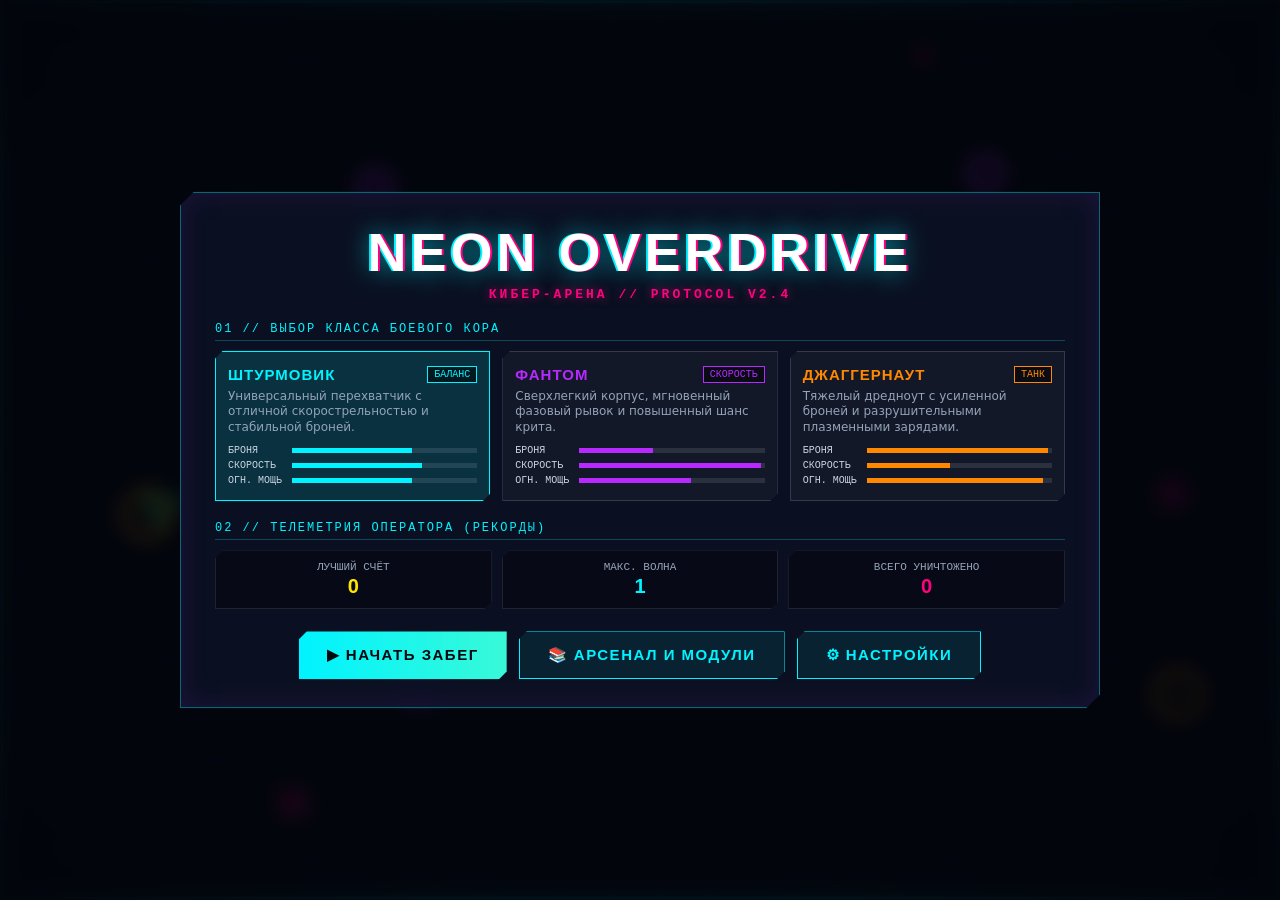
==== commit 43cde81c: "Update index.html" ====
--- a/index.html
+++ b/index.html
@@ -3,16 +3,34 @@
 <head>
     <meta charset="UTF-8">
     <meta name="viewport" content="width=device-width, initial-scale=1.0, maximum-scale=1.0, user-scalable=no">
-    <title>Neon Overdrive — Играть онлайн в киберпанк арена-шутер</title>
+    <title>Neon Overdrive — играть бесплатно онлайн в браузере</title>
     <link rel="stylesheet" href="style.css">
-    <meta name="description" content="Динамичный неоновый киберпанк арена-шутер с прокачкой модулей, боссами и мобильным управлением. Играйте бесплатно в браузере!">
-    <meta name="keywords" content="Neon Overdrive, киберпанк игра, браузерный шутер, играть онлайн">
+    <meta name="description" content="Neon Overdrive — играть бесплатно онлайн в браузере без скачивания. Неоновый киберпанк арена-шутер с прокачкой модулей, боссами и управлением с ПК и телефона.">
+    <meta name="keywords" content="Neon Overdrive, neon overdrive играть бесплатно, киберпанк игра, браузерный шутер, играть онлайн">
+    <meta property="og:site_name" content="Neon Overdrive">
+    <meta property="og:title" content="Neon Overdrive — играть бесплатно онлайн в браузере">
+    <meta property="og:description" content="Неоновый киберпанк арена-шутер с прокачкой модулей, боссами и быстрыми забегами прямо в браузере.">
+    <meta property="og:type" content="website">
+
+    <link rel="icon" type="image/png" sizes="96x96" href="favicon.png">
+    <link rel="apple-touch-icon" href="favicon.png">
+
+    <script type="application/ld+json">
+    {
+      "@context": "https://schema.org",
+      "@type": "WebSite",
+      "name": "Neon Overdrive",
+      "alternateName": "Neon Overdrive — браузерный киберпанк арена-шутер",
+      "url": "https://bogdan5ik.github.io/NEON-OVERDRIVE/"
+    }
+    </script>
+
     <script async src="https://www.googletagmanager.com/gtm.js?id=GTM-K756V6NF"></script>
-<script>
-  window.dataLayer = window.dataLayer || [];
-  function gtag(){dataLayer.push(arguments);}
-  gtag('js', new Date());
-</script>
+    <script>
+      window.dataLayer = window.dataLayer || [];
+      function gtag(){dataLayer.push(arguments);}
+      gtag('js', new Date());
+    </script>
 </head>
 <body>
 
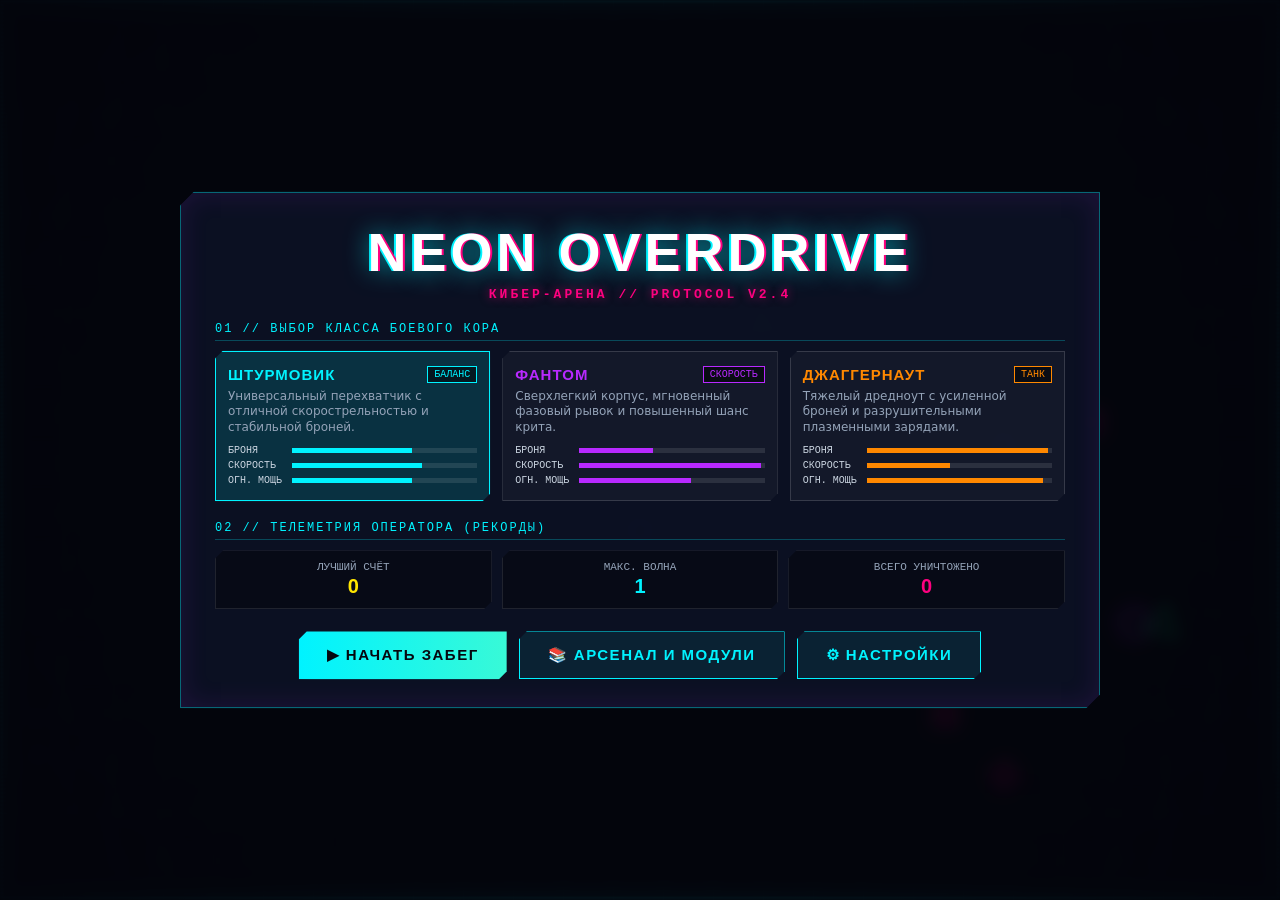
==== commit b2b5ae84: "Add files via upload" ====
--- a/index.html
+++ b/index.html
@@ -5,14 +5,16 @@
     <meta name="viewport" content="width=device-width, initial-scale=1.0, maximum-scale=1.0, user-scalable=no">
     <title>Neon Overdrive — играть бесплатно онлайн в браузере</title>
     <link rel="stylesheet" href="style.css">
+    <link rel="canonical" href="https://bogdan5ik.github.io/NEON-OVERDRIVE/">
     <meta name="description" content="Neon Overdrive — играть бесплатно онлайн в браузере без скачивания. Неоновый киберпанк арена-шутер с прокачкой модулей, боссами и управлением с ПК и телефона.">
     <meta name="keywords" content="Neon Overdrive, neon overdrive играть бесплатно, киберпанк игра, браузерный шутер, играть онлайн">
     <meta property="og:site_name" content="Neon Overdrive">
     <meta property="og:title" content="Neon Overdrive — играть бесплатно онлайн в браузере">
     <meta property="og:description" content="Неоновый киберпанк арена-шутер с прокачкой модулей, боссами и быстрыми забегами прямо в браузере.">
     <meta property="og:type" content="website">
-
-    <link rel="icon" type="image/png" sizes="96x96" href="favicon.png">
+    <meta property="og:url" content="https://bogdan5ik.github.io/NEON-OVERDRIVE/">
+
+    <link rel="icon" type="image/png" sizes="any" href="favicon.png">
     <link rel="apple-touch-icon" href="favicon.png">
 
     <script type="application/ld+json">
@@ -21,10 +23,9 @@
       "@type": "WebSite",
       "name": "Neon Overdrive",
       "alternateName": "Neon Overdrive — браузерный киберпанк арена-шутер",
-      "url": "https://bogdan5ik.github.io/NEON-OVERDRIVE/"
+      "url": "https://bogdan5ik.github.io/"
     }
     </script>
-
     <script async src="https://www.googletagmanager.com/gtm.js?id=GTM-K756V6NF"></script>
     <script>
       window.dataLayer = window.dataLayer || [];
@@ -33,7 +34,10 @@
     </script>
 </head>
 <body>
-
+<section class="sr-only" aria-label="Описание игры">
+        <h1>Neon Overdrive — играть бесплатно в браузерный киберпанк арена-шутер</h1>
+        <p>Играйте в Neon Overdrive бесплатно онлайн без установки и регистрации. Выбирайте класс боевого корабля, прокачивайте кибер-модули, используйте фазовый рывок, сражайтесь с боссами и бейте рекорды по волнам и очкам.</p>
+    </section>
     <div class="vignette"></div>
     <div class="scanlines"></div>
 
@@ -71,7 +75,6 @@
                 <div class="boss-warning cyber-clip-sm" id="bossWarning">⚠ ОБНАРУЖЕН КИБЕР-БОСС ⚠</div>
             </div>
 
-            <!-- Правый блок: Счет, Комбо, Кнопки Паузы и Звука -->
             <div class="hud-top-right">
                 <div class="score-panel cyber-clip-sm">
                     <div class="score-value" id="scoreText">0</div>
@@ -89,9 +92,7 @@
             </div>
         </div>
 
-        <!-- Нижняя панель -->
         <div class="hud-bottom">
-            <!-- Левый нижний блок: Фазовый рывок и класс корабля -->
             <div class="hud-bottom-left cyber-clip-sm">
                 <div class="hud-bar-header">
                     <span style="color: var(--neon-cyan);">ФАЗОВЫЙ РЫВОК [SHIFT/ПКМ]</span>
@@ -106,13 +107,31 @@
                 </div>
             </div>
 
-            <!-- Центр снизу: Активные модули -->
             <div class="hud-modules-bar" id="hudModulesBar"></div>
 
-            <!-- Правый нижний блок: Мини-радар -->
             <div class="radar-box cyber-clip-sm">
                 <canvas id="radarCanvas" width="112" height="112"></canvas>
                 <div class="radar-label">ТАКТ-РАДАР</div>
+            </div>
+        </div>
+
+        <!-- Сенсорное управление для телефонов и планшетов -->
+        <div id="touchControls">
+            <div class="stick-zone" id="moveStickZone">
+                <div class="stick-base">
+                    <div class="stick-knob" id="moveStickKnob"></div>
+                </div>
+                <div class="stick-hint">ДВИЖЕНИЕ</div>
+            </div>
+
+            <div class="touch-right-cluster">
+                <button type="button" class="touch-dash-btn cyber-clip-sm" id="touchDashBtn">РЫВОК</button>
+                <div class="stick-zone" id="aimStickZone">
+                    <div class="stick-base aim-base">
+                        <div class="stick-knob aim-knob" id="aimStickKnob"></div>
+                    </div>
+                    <div class="stick-hint">ОГОНЬ / ПРИЦЕЛ</div>
+                </div>
             </div>
         </div>
     </div>
@@ -181,6 +200,10 @@
                 <div class="setting-row cyber-clip-sm">
                     <label for="shakeIntensitySlider">ТРЯСКА ЭКРАНА: <span id="shakeIntensityVal" style="color: var(--neon-cyan);">100%</span></label>
                     <input type="range" id="shakeIntensitySlider" min="0" max="150" value="100">
+                </div>
+                <div class="setting-row cyber-clip-sm">
+                    <label>РЕЖИМ СЛАБОГО ПК (+FPS)</label>
+                    <button class="toggle-btn off cyber-clip-sm" id="lowPerfToggle">ВЫКЛ</button>
                 </div>
                 <div class="setting-row cyber-clip-sm">
                     <label>АВТО-СТРЕЛЬБА (БЕЗ ЗАЖАТИЯ ЛКМ)</label>
@@ -208,7 +231,6 @@
             </div>
 
             <div class="pause-grid">
-                <!-- Левая колонка: Тактическая сводка характеристик -->
                 <div class="pause-col cyber-clip-sm">
                     <div class="pause-col-title">01 // ХАРАКТЕРИСТИКИ КОРА</div>
                     <div class="stat-line"><span>ЦЕЛОСТНОСТЬ (HP):</span><span id="pStatHp" style="color: var(--neon-pink);">100 / 100</span></div>
@@ -223,7 +245,6 @@
                     <div class="stat-line"><span>ОРБИТАЛЬНЫЕ ДРОНЫ:</span><span id="pStatDrones">0</span></div>
                 </div>
 
-                <!-- Центральная колонка: Статистика текущего забега -->
                 <div class="pause-col cyber-clip-sm">
                     <div class="pause-col-title">02 // ТЕЛЕМЕТРИЯ ЗАБЕГА</div>
                     <div class="stat-line"><span>ТЕКУЩАЯ ВОЛНА:</span><span id="pRunWave" style="color: var(--neon-cyan);">1</span></div>
@@ -236,7 +257,6 @@
                     <div class="stat-line"><span>ЛИЧНЫЙ РЕКОРД:</span><span id="pRunBest">0</span></div>
                 </div>
 
-                <!-- Правая колонка: Установленные модули и быстрые настройки -->
                 <div class="pause-col cyber-clip-sm">
                     <div class="pause-col-title">03 // УСТАНОВЛЕННЫЕ МОДУЛИ</div>
                     <div class="pause-modules-grid" id="pauseModulesGrid">
@@ -250,6 +270,10 @@
                             <input type="range" id="pauseSfxSlider" min="0" max="100" value="100" style="width: 110px;">
                         </div>
                         <div style="display: flex; justify-content: space-between; align-items: center; font-family: var(--font-mono); font-size: 12px;">
+                            <span>СЛАБЫЙ ПК:</span>
+                            <button class="toggle-btn off cyber-clip-sm" id="pauseLowPerfToggle" style="padding: 3px 10px;">ВЫКЛ</button>
+                        </div>
+                        <div style="display: flex; justify-content: space-between; align-items: center; font-family: var(--font-mono); font-size: 12px;">
                             <span>ТРЯСКА КАМЕРЫ:</span>
                             <button class="toggle-btn cyber-clip-sm" id="pauseShakeToggle" style="padding: 3px 10px;">ВКЛ</button>
                         </div>
@@ -311,7 +335,6 @@
         </div>
     </div>
 
-
     <script src="script.js"></script>
 </body>
-</html>
+</html>
--- a/style.css
+++ b/style.css
@@ -7,8 +7,8 @@
             --neon-green: #00ff88;
             --neon-red: #ff2a2a;
             --neon-orange: #ff8800;
-            --glass-bg: rgba(8, 12, 24, 0.86);
-            --glass-panel: rgba(12, 18, 36, 0.9);
+            --glass-bg: rgba(8, 12, 24, 0.88);
+            --glass-panel: rgba(12, 18, 36, 0.92);
             --glass-border: rgba(0, 243, 255, 0.38);
             --font-display: 'Segoe UI', 'Orbitron', 'Arial Black', Impact, sans-serif;
             --font-mono: 'Consolas', 'Courier New', monospace;
@@ -21,6 +21,18 @@
             padding: 0;
             user-select: none;
             -webkit-user-select: none;
+        }
+
+        .sr-only {
+            position: absolute;
+            width: 1px;
+            height: 1px;
+            padding: 0;
+            margin: -1px;
+            overflow: hidden;
+            clip: rect(0, 0, 0, 0);
+            white-space: nowrap;
+            border: 0;
         }
 
         html, body {
@@ -57,6 +69,26 @@
             pointer-events: none;
             background: radial-gradient(circle at center, transparent 55%, rgba(2, 3, 8, 0.85) 100%);
             z-index: 4;
+        }
+
+        body.low-perf .scanlines,
+        body.low-perf .vignette {
+            display: none;
+        }
+
+        body.low-perf .hud-top-left,
+        body.low-perf .wave-panel,
+        body.low-perf .score-panel,
+        body.low-perf .hud-btn,
+        body.low-perf .hud-bottom-left,
+        body.low-perf .radar-box,
+        body.low-perf .overlay-screen {
+            backdrop-filter: none !important;
+            -webkit-backdrop-filter: none !important;
+        }
+
+        body.low-perf .glitch-title {
+            animation: none;
         }
 
         .cyber-clip {
@@ -419,7 +451,7 @@
             display: flex;
             align-items: center;
             justify-content: center;
-            background: rgba(4, 6, 14, 0.72);
+            background: rgba(4, 6, 14, 0.78);
             backdrop-filter: blur(8px);
             padding: 16px;
             transition: opacity 0.25s ease;
@@ -888,7 +920,6 @@
             border: 1px solid rgba(0, 243, 255, 0.35);
         }
 
-        /* Статистика на экране поражения */
         .gameover-stats {
             display: grid;
             grid-template-columns: repeat(4, 1fr);
@@ -916,12 +947,10 @@
             margin-top: 4px;
         }
 
-        /* Скроллбар в стиле киберпанк */
         ::-webkit-scrollbar { width: 5px; }
         ::-webkit-scrollbar-track { background: rgba(0, 0, 0, 0.3); }
         ::-webkit-scrollbar-thumb { background: var(--neon-cyan); }
 
-        /* Адаптивность */
         @media (max-width: 860px) {
             .pause-grid { grid-template-columns: 1fr; max-height: 62vh; overflow-y: auto; }
             .ship-selector, .cards-row { grid-template-columns: 1fr; }
@@ -929,4 +958,165 @@
             .hud-top-left { min-width: 170px; padding: 8px; }
             .score-panel { min-width: 135px; }
             .radar-box { display: none; }
+        }
+        /* Сенсорное управление */
+        #touchControls {
+            display: none;
+            position: fixed;
+            inset: 0;
+            pointer-events: none;
+            z-index: 12;
+        }
+
+        body.touch-device #touchControls {
+            display: block;
+        }
+
+        .stick-zone {
+            position: absolute;
+            bottom: 22px;
+            left: 20px;
+            display: flex;
+            flex-direction: column;
+            align-items: center;
+            gap: 6px;
+            pointer-events: auto;
+            touch-action: none;
+        }
+
+        .touch-right-cluster {
+            position: absolute;
+            bottom: 22px;
+            right: 20px;
+            display: flex;
+            flex-direction: column;
+            align-items: center;
+            gap: 12px;
+            pointer-events: auto;
+            touch-action: none;
+        }
+
+        .touch-right-cluster .stick-zone {
+            position: static;
+        }
+
+        .stick-base {
+            width: 112px;
+            height: 112px;
+            border-radius: 50%;
+            background: rgba(8, 14, 28, 0.55);
+            border: 2px solid rgba(0, 243, 255, 0.45);
+            position: relative;
+            touch-action: none;
+        }
+
+        .stick-base.aim-base {
+            border-color: rgba(255, 0, 127, 0.5);
+        }
+
+        .stick-knob {
+            width: 44px;
+            height: 44px;
+            border-radius: 50%;
+            background: radial-gradient(circle at 35% 35%, #99fbff, var(--neon-cyan));
+            box-shadow: 0 0 14px rgba(0, 243, 255, 0.7);
+            position: absolute;
+            top: 50%;
+            left: 50%;
+            transform: translate(-50%, -50%);
+            pointer-events: none;
+        }
+
+        .stick-knob.aim-knob {
+            background: radial-gradient(circle at 35% 35%, #ffc2e2, var(--neon-pink));
+            box-shadow: 0 0 14px rgba(255, 0, 127, 0.7);
+        }
+
+        .stick-hint {
+            font-family: var(--font-mono);
+            font-size: 10px;
+            color: rgba(226, 232, 240, 0.75);
+            letter-spacing: 1px;
+        }
+
+        .touch-dash-btn {
+            font-family: var(--font-display);
+            font-size: 12px;
+            font-weight: 800;
+            letter-spacing: 1px;
+            color: #05070f;
+            background: linear-gradient(90deg, var(--neon-cyan), #38f9d7);
+            border: none;
+            padding: 10px 18px;
+            touch-action: manipulation;
+        }
+
+        @media (pointer: coarse), (max-width: 860px) {
+            #touchControls {
+                display: block;
+            }
+
+            #hud {
+                padding: 8px 10px;
+            }
+
+            .hud-top {
+                gap: 6px;
+                flex-wrap: wrap;
+            }
+
+            .hud-top-left {
+                min-width: 145px;
+                padding: 6px 9px;
+                gap: 4px;
+            }
+
+            .hud-bar-header {
+                font-size: 10px;
+            }
+
+            .wave-panel {
+                padding: 5px 10px;
+                gap: 8px;
+            }
+
+            .wave-badge {
+                font-size: 13px;
+            }
+
+            .timer-badge {
+                font-size: 12px;
+                padding-left: 8px;
+            }
+
+            .score-panel {
+                min-width: 105px;
+                padding: 6px 9px;
+            }
+
+            .score-value {
+                font-size: 17px;
+            }
+
+            .hud-btn {
+                height: 30px;
+                padding: 0 8px;
+                font-size: 11px;
+            }
+
+            .hud-bottom {
+                display: none;
+            }
+
+            .panel {
+                padding: 18px 16px;
+                max-height: 92vh;
+                overflow-y: auto;
+            }
+
+            .neon-btn {
+                padding: 11px 18px;
+                font-size: 13px;
+                width: 100%;
+            }
         }
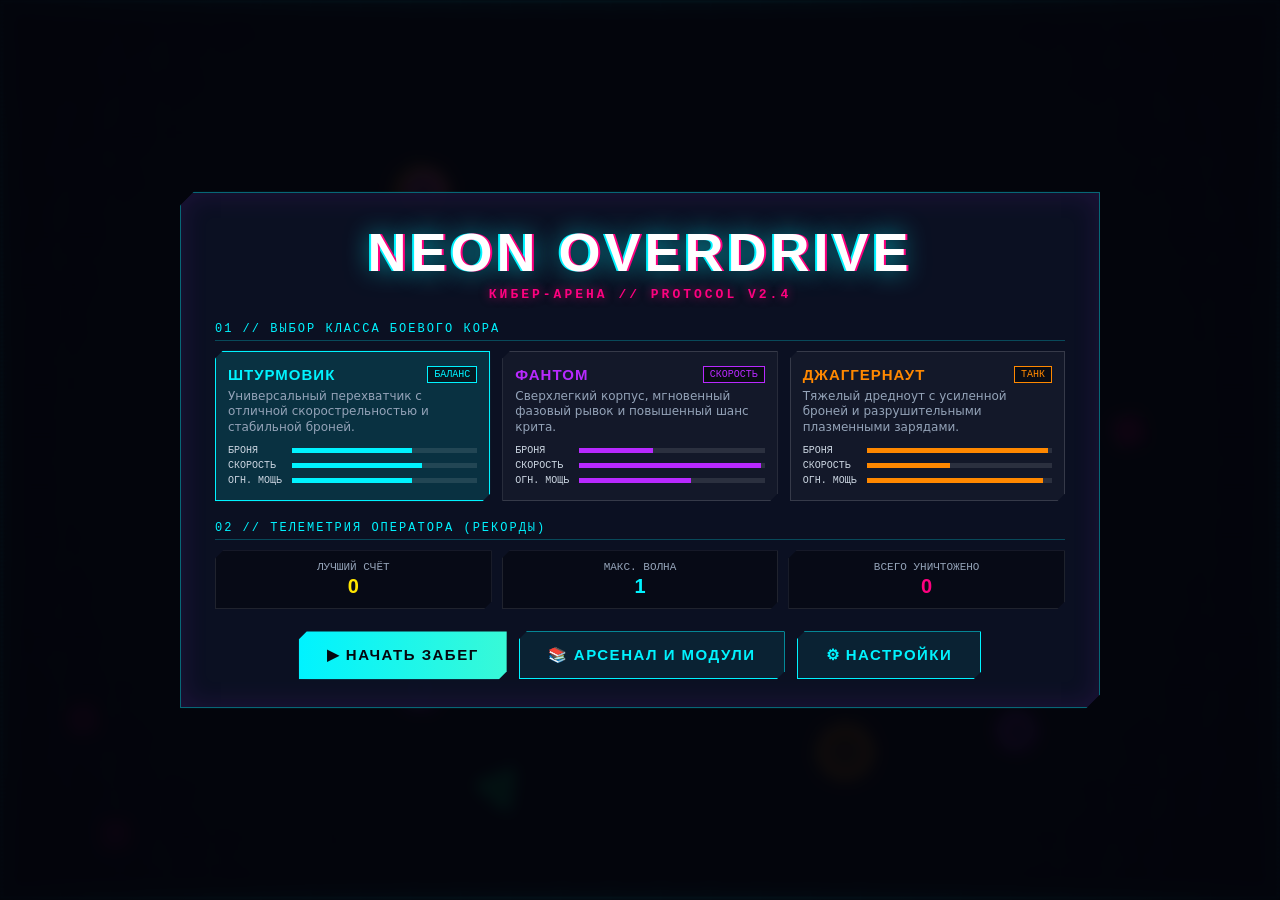
==== commit 91cd7fc3: "Add files via upload" ====
--- a/index.html
+++ b/index.html
@@ -6,7 +6,7 @@
     <title>Neon Overdrive — играть бесплатно онлайн в браузере</title>
     <link rel="stylesheet" href="style.css">
     <link rel="canonical" href="https://bogdan5ik.github.io/NEON-OVERDRIVE/">
-    <meta name="description" content="Neon Overdrive — играть бесплатно онлайн в браузере без скачивания. Неоновый киберпанк арена-шутер с прокачкой модулей, боссами и управлением с ПК и телефона.">
+    <meta name="description" content="Neon Overdrive — играть бесплатно онлайн в браузере без скачивания. Неоновый киберпанк арена-шутер с прокачкой модулей, боссами и управлением с ПК.">
     <meta name="keywords" content="Neon Overdrive, neon overdrive играть бесплатно, киберпанк игра, браузерный шутер, играть онлайн">
     <meta property="og:site_name" content="Neon Overdrive">
     <meta property="og:title" content="Neon Overdrive — играть бесплатно онлайн в браузере">
@@ -75,6 +75,7 @@
                 <div class="boss-warning cyber-clip-sm" id="bossWarning">⚠ ОБНАРУЖЕН КИБЕР-БОСС ⚠</div>
             </div>
 
+            <!-- Правый блок: Счет, Комбо, Кнопки Паузы и Звука -->
             <div class="hud-top-right">
                 <div class="score-panel cyber-clip-sm">
                     <div class="score-value" id="scoreText">0</div>
@@ -92,7 +93,9 @@
             </div>
         </div>
 
+        <!-- Нижняя панель -->
         <div class="hud-bottom">
+            <!-- Левый нижний блок: Фазовый рывок и класс корабля -->
             <div class="hud-bottom-left cyber-clip-sm">
                 <div class="hud-bar-header">
                     <span style="color: var(--neon-cyan);">ФАЗОВЫЙ РЫВОК [SHIFT/ПКМ]</span>
@@ -107,31 +110,13 @@
                 </div>
             </div>
 
+            <!-- Центр снизу: Активные модули -->
             <div class="hud-modules-bar" id="hudModulesBar"></div>
 
+            <!-- Правый нижний блок: Мини-радар -->
             <div class="radar-box cyber-clip-sm">
                 <canvas id="radarCanvas" width="112" height="112"></canvas>
                 <div class="radar-label">ТАКТ-РАДАР</div>
-            </div>
-        </div>
-
-        <!-- Сенсорное управление для телефонов и планшетов -->
-        <div id="touchControls">
-            <div class="stick-zone" id="moveStickZone">
-                <div class="stick-base">
-                    <div class="stick-knob" id="moveStickKnob"></div>
-                </div>
-                <div class="stick-hint">ДВИЖЕНИЕ</div>
-            </div>
-
-            <div class="touch-right-cluster">
-                <button type="button" class="touch-dash-btn cyber-clip-sm" id="touchDashBtn">РЫВОК</button>
-                <div class="stick-zone" id="aimStickZone">
-                    <div class="stick-base aim-base">
-                        <div class="stick-knob aim-knob" id="aimStickKnob"></div>
-                    </div>
-                    <div class="stick-hint">ОГОНЬ / ПРИЦЕЛ</div>
-                </div>
             </div>
         </div>
     </div>
@@ -231,6 +216,7 @@
             </div>
 
             <div class="pause-grid">
+                <!-- Левая колонка: Тактическая сводка характеристик -->
                 <div class="pause-col cyber-clip-sm">
                     <div class="pause-col-title">01 // ХАРАКТЕРИСТИКИ КОРА</div>
                     <div class="stat-line"><span>ЦЕЛОСТНОСТЬ (HP):</span><span id="pStatHp" style="color: var(--neon-pink);">100 / 100</span></div>
@@ -245,6 +231,7 @@
                     <div class="stat-line"><span>ОРБИТАЛЬНЫЕ ДРОНЫ:</span><span id="pStatDrones">0</span></div>
                 </div>
 
+                <!-- Центральная колонка: Статистика текущего забега -->
                 <div class="pause-col cyber-clip-sm">
                     <div class="pause-col-title">02 // ТЕЛЕМЕТРИЯ ЗАБЕГА</div>
                     <div class="stat-line"><span>ТЕКУЩАЯ ВОЛНА:</span><span id="pRunWave" style="color: var(--neon-cyan);">1</span></div>
@@ -257,6 +244,7 @@
                     <div class="stat-line"><span>ЛИЧНЫЙ РЕКОРД:</span><span id="pRunBest">0</span></div>
                 </div>
 
+                <!-- Правая колонка: Установленные модули и быстрые настройки -->
                 <div class="pause-col cyber-clip-sm">
                     <div class="pause-col-title">03 // УСТАНОВЛЕННЫЕ МОДУЛИ</div>
                     <div class="pause-modules-grid" id="pauseModulesGrid">
@@ -335,6 +323,7 @@
         </div>
     </div>
 
+
     <script src="script.js"></script>
 </body>
 </html>
--- a/style.css
+++ b/style.css
@@ -958,165 +958,4 @@
             .hud-top-left { min-width: 170px; padding: 8px; }
             .score-panel { min-width: 135px; }
             .radar-box { display: none; }
-        }
-        /* Сенсорное управление */
-        #touchControls {
-            display: none;
-            position: fixed;
-            inset: 0;
-            pointer-events: none;
-            z-index: 12;
-        }
-
-        body.touch-device #touchControls {
-            display: block;
-        }
-
-        .stick-zone {
-            position: absolute;
-            bottom: 22px;
-            left: 20px;
-            display: flex;
-            flex-direction: column;
-            align-items: center;
-            gap: 6px;
-            pointer-events: auto;
-            touch-action: none;
-        }
-
-        .touch-right-cluster {
-            position: absolute;
-            bottom: 22px;
-            right: 20px;
-            display: flex;
-            flex-direction: column;
-            align-items: center;
-            gap: 12px;
-            pointer-events: auto;
-            touch-action: none;
-        }
-
-        .touch-right-cluster .stick-zone {
-            position: static;
-        }
-
-        .stick-base {
-            width: 112px;
-            height: 112px;
-            border-radius: 50%;
-            background: rgba(8, 14, 28, 0.55);
-            border: 2px solid rgba(0, 243, 255, 0.45);
-            position: relative;
-            touch-action: none;
-        }
-
-        .stick-base.aim-base {
-            border-color: rgba(255, 0, 127, 0.5);
-        }
-
-        .stick-knob {
-            width: 44px;
-            height: 44px;
-            border-radius: 50%;
-            background: radial-gradient(circle at 35% 35%, #99fbff, var(--neon-cyan));
-            box-shadow: 0 0 14px rgba(0, 243, 255, 0.7);
-            position: absolute;
-            top: 50%;
-            left: 50%;
-            transform: translate(-50%, -50%);
-            pointer-events: none;
-        }
-
-        .stick-knob.aim-knob {
-            background: radial-gradient(circle at 35% 35%, #ffc2e2, var(--neon-pink));
-            box-shadow: 0 0 14px rgba(255, 0, 127, 0.7);
-        }
-
-        .stick-hint {
-            font-family: var(--font-mono);
-            font-size: 10px;
-            color: rgba(226, 232, 240, 0.75);
-            letter-spacing: 1px;
-        }
-
-        .touch-dash-btn {
-            font-family: var(--font-display);
-            font-size: 12px;
-            font-weight: 800;
-            letter-spacing: 1px;
-            color: #05070f;
-            background: linear-gradient(90deg, var(--neon-cyan), #38f9d7);
-            border: none;
-            padding: 10px 18px;
-            touch-action: manipulation;
-        }
-
-        @media (pointer: coarse), (max-width: 860px) {
-            #touchControls {
-                display: block;
-            }
-
-            #hud {
-                padding: 8px 10px;
-            }
-
-            .hud-top {
-                gap: 6px;
-                flex-wrap: wrap;
-            }
-
-            .hud-top-left {
-                min-width: 145px;
-                padding: 6px 9px;
-                gap: 4px;
-            }
-
-            .hud-bar-header {
-                font-size: 10px;
-            }
-
-            .wave-panel {
-                padding: 5px 10px;
-                gap: 8px;
-            }
-
-            .wave-badge {
-                font-size: 13px;
-            }
-
-            .timer-badge {
-                font-size: 12px;
-                padding-left: 8px;
-            }
-
-            .score-panel {
-                min-width: 105px;
-                padding: 6px 9px;
-            }
-
-            .score-value {
-                font-size: 17px;
-            }
-
-            .hud-btn {
-                height: 30px;
-                padding: 0 8px;
-                font-size: 11px;
-            }
-
-            .hud-bottom {
-                display: none;
-            }
-
-            .panel {
-                padding: 18px 16px;
-                max-height: 92vh;
-                overflow-y: auto;
-            }
-
-            .neon-btn {
-                padding: 11px 18px;
-                font-size: 13px;
-                width: 100%;
-            }
         }
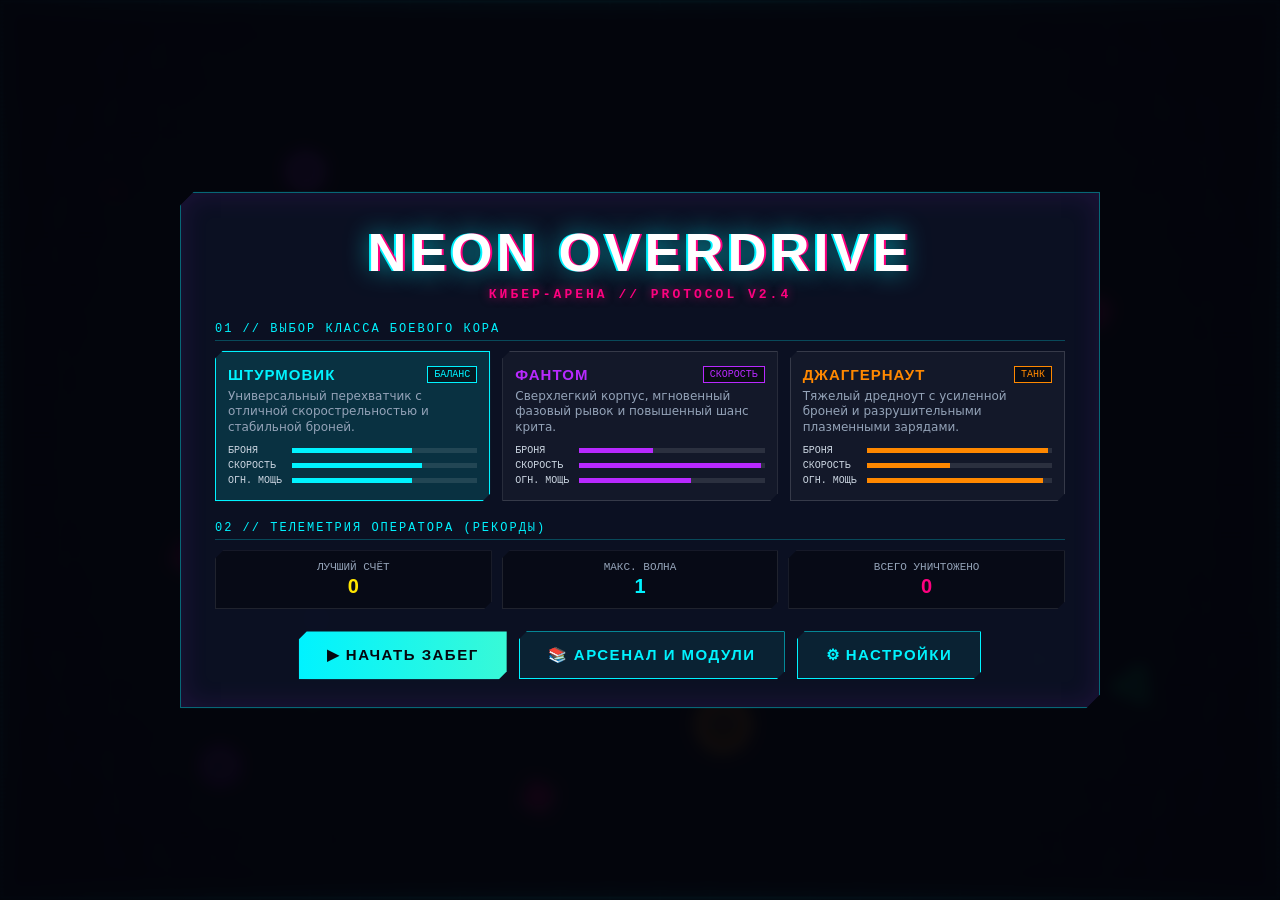
==== commit 59a52e67: "Update fmt.Println message from 'Hello' to 'Goodbye'" ====
--- a/index.html
+++ b/index.html
@@ -14,7 +14,7 @@
     <meta property="og:type" content="website">
     <meta property="og:url" content="https://bogdan5ik.github.io/NEON-OVERDRIVE/">
 
-    <link rel="icon" type="image/png" sizes="any" href="favicon.png">
+    <link rel="icon" type="image/png" sizes="any" href="favicon.png?v=2">
     <link rel="apple-touch-icon" href="favicon.png">
 
     <script type="application/ld+json">
@@ -326,4 +326,4 @@
 
     <script src="script.js"></script>
 </body>
-</html>+</html>
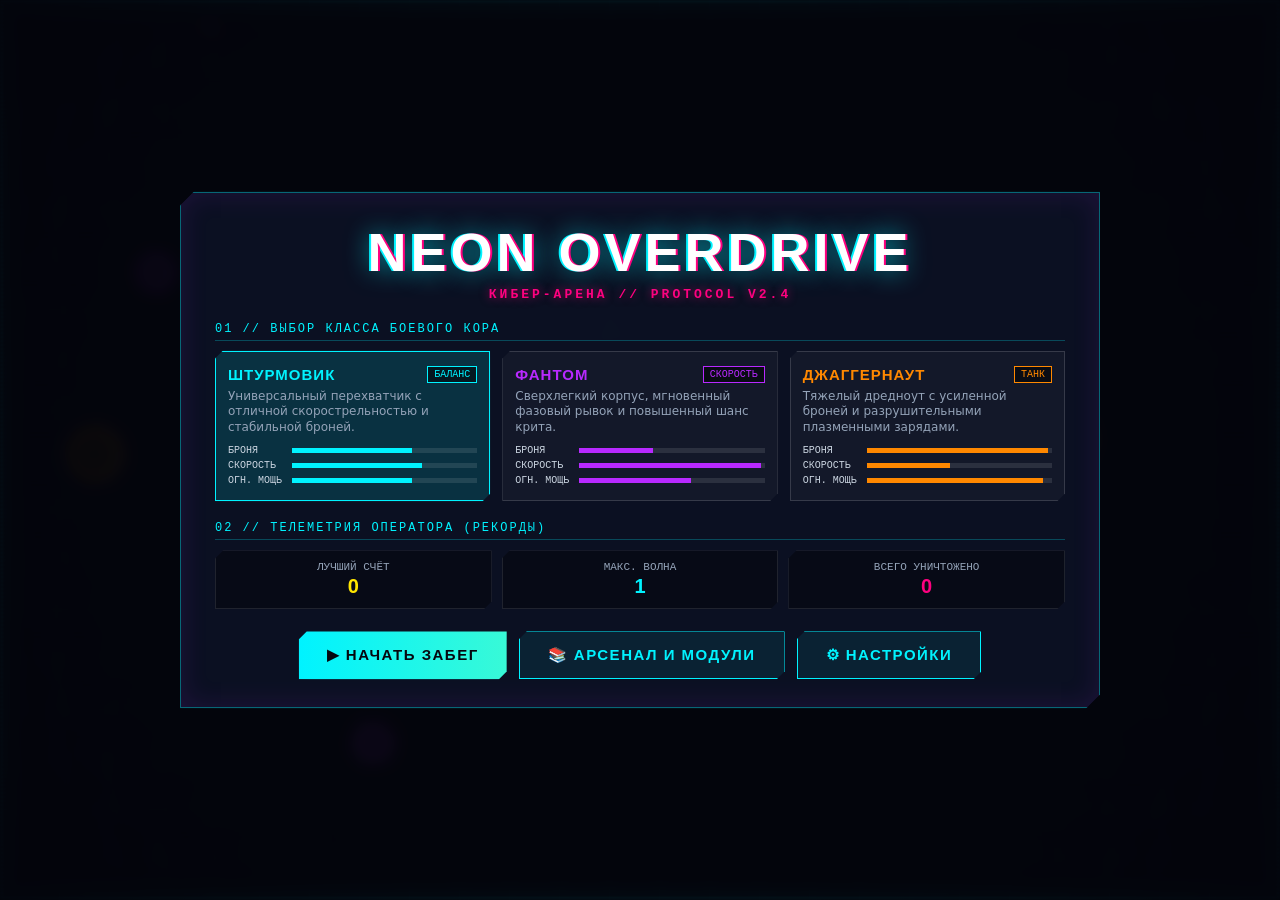
==== commit 3b57481b: "Fix typo in print statement" ====
--- a/index.html
+++ b/index.html
@@ -14,7 +14,7 @@
     <meta property="og:type" content="website">
     <meta property="og:url" content="https://bogdan5ik.github.io/NEON-OVERDRIVE/">
 
-    <link rel="icon" type="image/png" sizes="any" href="favicon.png?v=2">
+    <link rel="icon" type="image/png" sizes="96x96" href="favicon.png">
     <link rel="apple-touch-icon" href="favicon.png">
 
     <script type="application/ld+json">
@@ -23,7 +23,7 @@
       "@type": "WebSite",
       "name": "Neon Overdrive",
       "alternateName": "Neon Overdrive — браузерный киберпанк арена-шутер",
-      "url": "https://bogdan5ik.github.io/"
+      "url": "https://bogdan5ik.github.io/NEON-OVERDRIVE/"
     }
     </script>
     <script async src="https://www.googletagmanager.com/gtm.js?id=GTM-K756V6NF"></script>
